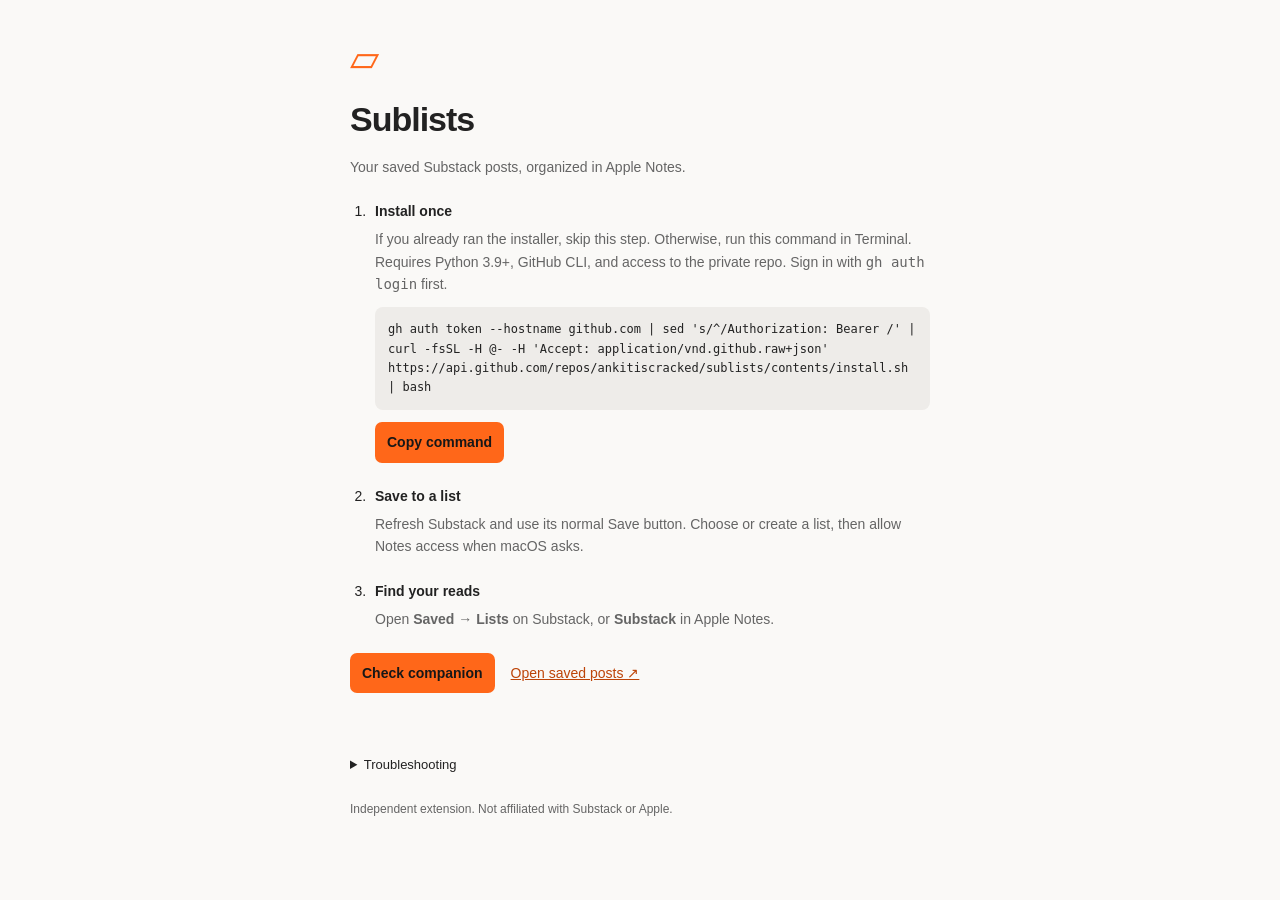
==== extension/setup.html @ 4fb9337f "Add Sublists extension and private GitHub installer" ====
<!doctype html>
<html lang="en"><head><meta charset="utf-8"><meta name="viewport" content="width=device-width,initial-scale=1"><title>Sublists setup</title><link rel="stylesheet" href="setup.css"></head>
<body><main><span class="mark">▱</span><h1>Sublists</h1><p>Your saved Substack posts, organized in Apple Notes.</p>
<ol><li><strong>Install once</strong><p>If you already ran the installer, skip this step. Otherwise, run this command in Terminal. Requires Python 3.9+, GitHub CLI, and access to the private repo. Sign in with <code>gh auth login</code> first.</p><pre id="command"></pre><button id="copy">Copy command</button></li>
<li><strong>Save to a list</strong><p>Refresh Substack and use its normal Save button. Choose or create a list, then allow Notes access when macOS asks.</p></li>
<li><strong>Find your reads</strong><p>Open <b>Saved → Lists</b> on Substack, or <b>Substack</b> in Apple Notes.</p></li></ol>
<div class="actions"><button id="check">Check companion</button><a href="https://substack.com/saved" target="_blank" rel="noopener noreferrer">Open saved posts ↗</a></div><p id="status" role="status"></p>
<details><summary>Troubleshooting</summary><p>Updates: run the installer again, reload Sublists in Chrome's Extensions page, then refresh Substack.</p><p>If Notes permission was denied, enable Notes under System Settings → Privacy &amp; Security → Automation. No Accessibility or Full Disk Access required.</p><p>Notes live under Substack in your default Notes account. To reload the library manually, use the refresh icon in Lists. Images download after saving; posts without an available thumbnail remain text-only.</p></details>
<p class="small">Independent extension. Not affiliated with Substack or Apple.</p></main><script src="setup.js"></script></body></html>
---- extension/setup.css ----
:root{color-scheme:light dark}body{margin:0;min-width:350px;background:light-dark(#faf9f7,#171819);color:light-dark(#222,#eee);font:14px/1.6 -apple-system,BlinkMacSystemFont,Arial,sans-serif}main{max-width:580px;padding:28px;margin:auto}.mark{color:#ff6719;font-size:38px}h1{font-size:34px;line-height:1.08;letter-spacing:-1px;margin:12px 0 18px}p{color:light-dark(#656565,#a6a6a6)}ol{padding-left:20px}li{padding-left:5px;margin:22px 0}li p{margin:6px 0}pre{white-space:pre-wrap;overflow-wrap:anywhere;padding:13px;border-radius:8px;background:light-dark(#eeece9,#242525);font-size:12px}button,a{font:inherit;cursor:pointer}button{background:#ff6719;color:#171717;font-weight:600;border:0;border-radius:7px;padding:9px 12px}a{color:light-dark(#bd4408,#ff884a)}.actions{display:flex;align-items:center;gap:16px;flex-wrap:wrap}.small{font-size:12px}details{margin:24px 0;font-size:13px}summary{cursor:pointer}button:focus-visible,a:focus-visible{outline:2px solid #ff6719;outline-offset:4px}#status{min-height:24px}
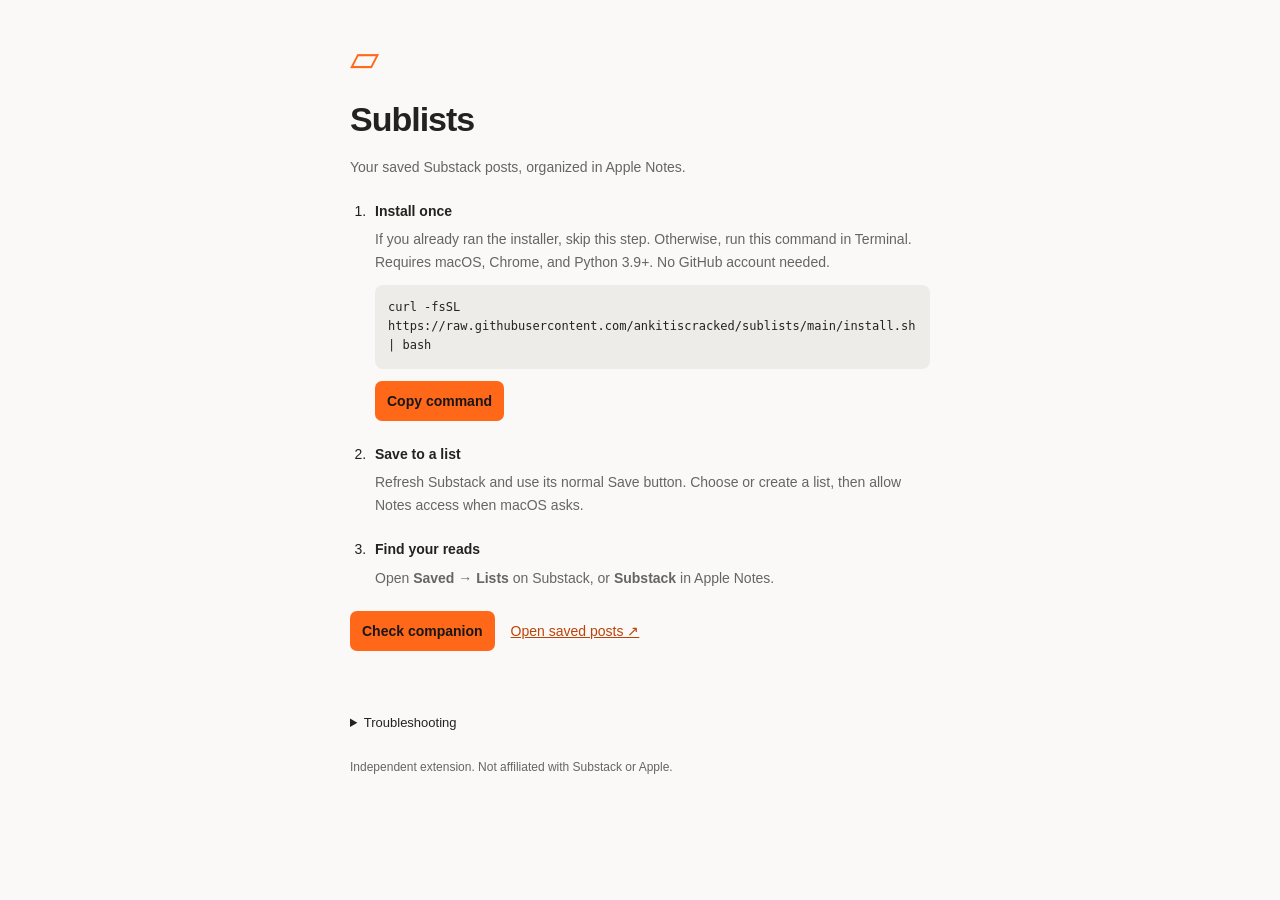
==== commit 12d29d4e: "Make installer available without GitHub authentication" ====
--- a/extension/setup.html
+++ b/extension/setup.html
@@ -1,7 +1,7 @@
 <!doctype html>
 <html lang="en"><head><meta charset="utf-8"><meta name="viewport" content="width=device-width,initial-scale=1"><title>Sublists setup</title><link rel="stylesheet" href="setup.css"></head>
 <body><main><span class="mark">▱</span><h1>Sublists</h1><p>Your saved Substack posts, organized in Apple Notes.</p>
-<ol><li><strong>Install once</strong><p>If you already ran the installer, skip this step. Otherwise, run this command in Terminal. Requires Python 3.9+, GitHub CLI, and access to the private repo. Sign in with <code>gh auth login</code> first.</p><pre id="command"></pre><button id="copy">Copy command</button></li>
+<ol><li><strong>Install once</strong><p>If you already ran the installer, skip this step. Otherwise, run this command in Terminal. Requires macOS, Chrome, and Python 3.9+. No GitHub account needed.</p><pre id="command"></pre><button id="copy">Copy command</button></li>
 <li><strong>Save to a list</strong><p>Refresh Substack and use its normal Save button. Choose or create a list, then allow Notes access when macOS asks.</p></li>
 <li><strong>Find your reads</strong><p>Open <b>Saved → Lists</b> on Substack, or <b>Substack</b> in Apple Notes.</p></li></ol>
 <div class="actions"><button id="check">Check companion</button><a href="https://substack.com/saved" target="_blank" rel="noopener noreferrer">Open saved posts ↗</a></div><p id="status" role="status"></p>
